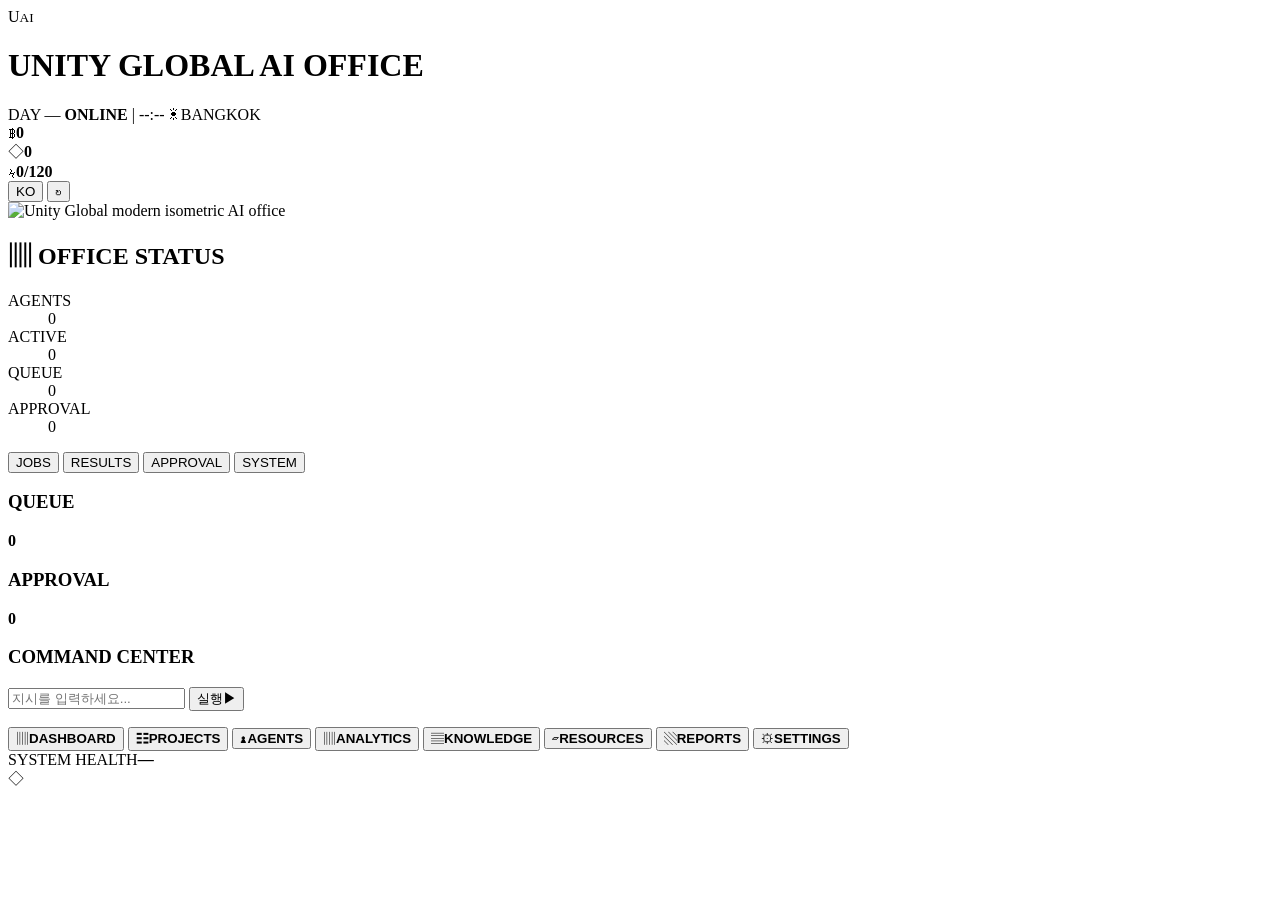
==== unity-ai-office-v2/index.html @ 12013faf "Add reference-locked AI Office V2 shell" ====
<!doctype html>
<html lang="ko">
<head>
  <meta charset="utf-8">
  <meta name="viewport" content="width=device-width,initial-scale=1,viewport-fit=cover">
  <title>Unity Global AI Office</title>
  <meta name="description" content="Unity Global AI Office operations dashboard">
  <link rel="stylesheet" href="./styles.css">
</head>
<body>
  <main id="appShell" class="app-shell" aria-label="Unity Global AI Office">
    <header class="top-header frame-panel">
      <div class="brand-block">
        <div class="brand-emblem" aria-hidden="true"><span>U</span><small>AI</small></div>
        <div class="brand-copy">
          <h1>UNITY GLOBAL AI OFFICE</h1>
          <div class="runtime-line">
            <span id="dayCount">DAY —</span>
            <span class="online-dot"></span>
            <strong id="onlineText">ONLINE</strong>
            <span class="separator">|</span>
            <span id="clockText">--:--</span>
            <span class="location-icon">☀</span>
            <span>BANGKOK</span>
          </div>
        </div>
      </div>
      <div class="resource-bar" aria-label="운영 상태 요약">
        <div class="resource-item" title="오늘 예상 AI 비용"><span class="resource-icon coin">฿</span><strong id="costValue">0</strong></div>
        <div class="resource-item" title="승인 대기"><span class="resource-icon diamond">◇</span><strong id="approvalResource">0</strong></div>
        <div class="resource-item" title="스케줄러 상태"><span class="resource-icon energy">ϟ</span><strong id="energyValue">0/120</strong></div>
        <button id="languageButton" class="icon-button" type="button" aria-label="언어 전환">KO</button>
        <button id="refreshButton" class="icon-button" type="button" aria-label="새로고침">↻</button>
      </div>
    </header>
    <section class="main-grid">
      <section class="office-map-panel" aria-label="AI Office map">
        <img class="office-map-image" src="" alt="Unity Global modern isometric AI office">
        <div id="departmentLayer" class="department-layer"></div>
        <div id="officeToast" class="office-toast" hidden></div>
      </section>
      <aside class="right-rail">
        <section class="office-status frame-panel-inner">
          <h2><span aria-hidden="true">▥</span> <span data-i18n="status.title">OFFICE STATUS</span></h2>
          <dl>
            <div><dt data-i18n="status.agents">AGENTS</dt><dd id="agentsCount">0</dd></div>
            <div><dt data-i18n="status.active">ACTIVE</dt><dd id="activeCount" class="value-active">0</dd></div>
            <div><dt data-i18n="status.queue">QUEUE</dt><dd id="queueCount" class="value-queue">0</dd></div>
            <div><dt data-i18n="status.approval">APPROVAL</dt><dd id="approvalCount" class="value-approval">0</dd></div>
          </dl>
        </section>
        <section class="work-panel frame-panel-inner">
          <nav class="work-tabs" aria-label="업무 패널">
            <button class="work-tab active" data-tab="jobs" data-i18n="tabs.jobs">JOBS</button>
            <button class="work-tab" data-tab="results" data-i18n="tabs.results">RESULTS</button>
            <button class="work-tab" data-tab="approval" data-i18n="tabs.approval">APPROVAL</button>
            <button class="work-tab" data-tab="system" data-i18n="tabs.system">SYSTEM</button>
          </nav>
          <div id="tabContent" class="tab-content"></div>
        </section>
        <section class="list-panel queue-panel frame-panel-inner">
          <header><h3 data-i18n="queue.title">QUEUE</h3><strong id="queueTotal">0</strong></header>
          <div id="queueList" class="compact-list"></div>
        </section>
        <section class="list-panel approval-panel frame-panel-inner">
          <header><h3 data-i18n="approval.title">APPROVAL</h3><strong id="approvalTotal">0</strong></header>
          <div id="approvalList" class="compact-list"></div>
        </section>
        <section class="command-center frame-panel-inner">
          <h3 data-i18n="command.title">COMMAND CENTER</h3>
          <form id="commandForm">
            <input id="commandInput" autocomplete="off" data-i18n-placeholder="command.placeholder" placeholder="지시를 입력하세요...">
            <button id="executeButton" type="submit"><span data-i18n="command.execute">실행</span><b>▶</b></button>
          </form>
          <p id="commandFeedback" aria-live="polite"></p>
        </section>
      </aside>
    </section>
    <footer class="bottom-bar frame-panel">
      <nav class="bottom-nav" aria-label="주요 메뉴">
        <button class="nav-item active" data-view="dashboard"><span>▥</span><b data-i18n="nav.dashboard">DASHBOARD</b></button>
        <button class="nav-item" data-view="projects"><span>☷</span><b data-i18n="nav.projects">PROJECTS</b></button>
        <button class="nav-item" data-view="agents"><span>♟</span><b data-i18n="nav.agents">AGENTS</b></button>
        <button class="nav-item" data-view="analytics"><span>▥</span><b data-i18n="nav.analytics">ANALYTICS</b></button>
        <button class="nav-item" data-view="knowledge"><span>▤</span><b data-i18n="nav.knowledge">KNOWLEDGE</b></button>
        <button class="nav-item" data-view="resources"><span>▱</span><b data-i18n="nav.resources">RESOURCES</b></button>
        <button class="nav-item" data-view="reports"><span>▧</span><b data-i18n="nav.reports">REPORTS</b></button>
        <button class="nav-item" data-view="settings"><span>⚙</span><b data-i18n="nav.settings">SETTINGS</b></button>
      </nav>
      <div class="health-box">
        <div><span data-i18n="health.title">SYSTEM HEALTH</span><strong id="healthScore">—</strong></div>
        <div class="health-track"><i id="healthBar"></i></div>
        <span class="health-shield">◇</span>
      </div>
    </footer>
  </main>
  <dialog id="sectionDialog" class="section-dialog">
    <form method="dialog" class="dialog-card frame-panel">
      <button class="dialog-close" value="cancel" aria-label="닫기">×</button>
      <h2 id="dialogTitle"></h2>
      <div id="dialogContent" class="dialog-content"></div>
    </form>
  </dialog>
  <script src="./image-part-1.js"></script><script src="./image-part-2.js"></script><script src="./image-part-3.js"></script><script src="./image-part-4.js"></script><script src="./image-part-5.js"></script><script src="./app.js"></script>
</body>
</html>
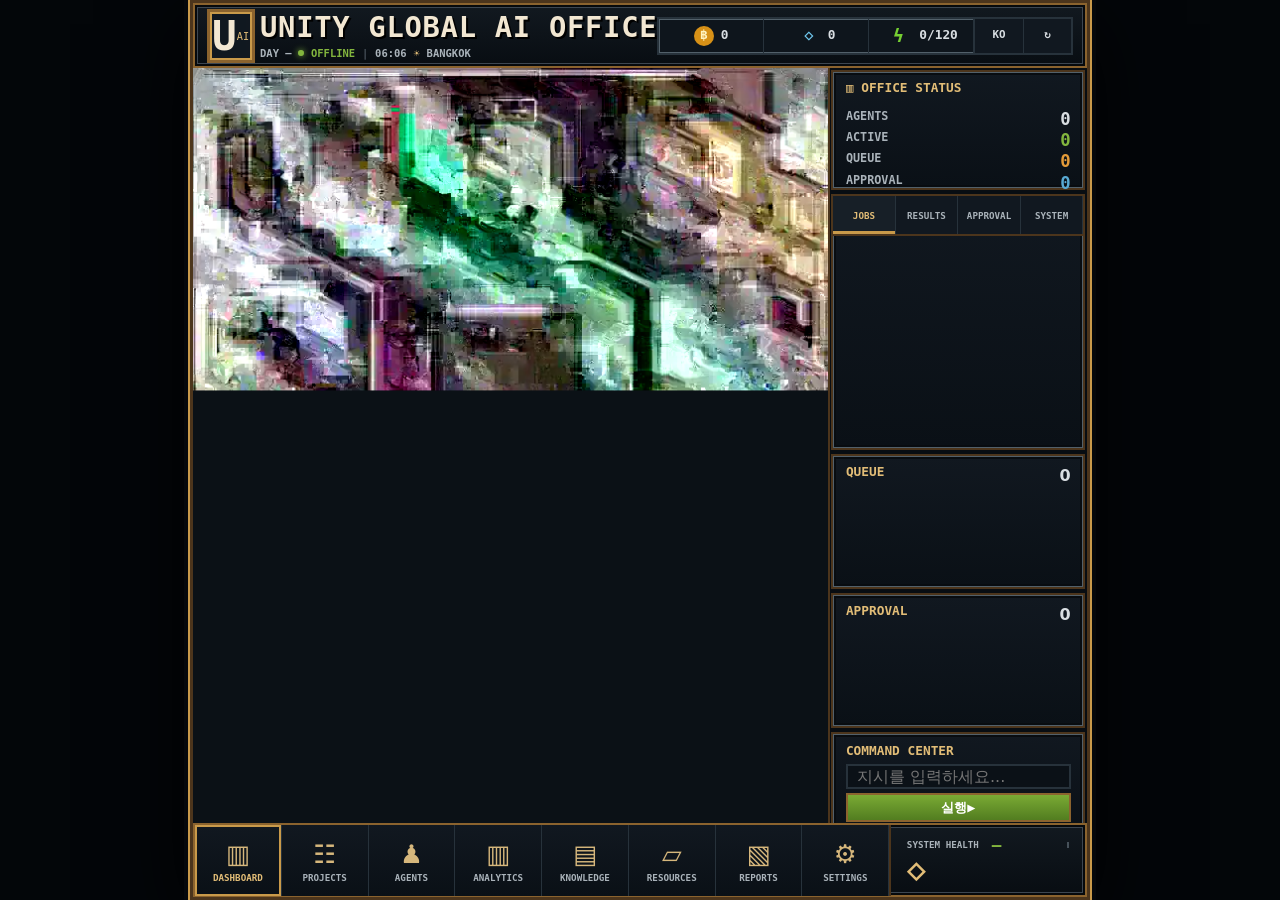
==== commit 519855c5: "Wire verified image and runtime modules into AI Office V2" ====
--- a/unity-ai-office-v2/index.html
+++ b/unity-ai-office-v2/index.html
@@ -15,13 +15,7 @@
         <div class="brand-copy">
           <h1>UNITY GLOBAL AI OFFICE</h1>
           <div class="runtime-line">
-            <span id="dayCount">DAY —</span>
-            <span class="online-dot"></span>
-            <strong id="onlineText">ONLINE</strong>
-            <span class="separator">|</span>
-            <span id="clockText">--:--</span>
-            <span class="location-icon">☀</span>
-            <span>BANGKOK</span>
+            <span id="dayCount">DAY —</span><span class="online-dot"></span><strong id="onlineText">ONLINE</strong><span class="separator">|</span><span id="clockText">--:--</span><span class="location-icon">☀</span><span>BANGKOK</span>
           </div>
         </div>
       </div>
@@ -29,78 +23,22 @@
         <div class="resource-item" title="오늘 예상 AI 비용"><span class="resource-icon coin">฿</span><strong id="costValue">0</strong></div>
         <div class="resource-item" title="승인 대기"><span class="resource-icon diamond">◇</span><strong id="approvalResource">0</strong></div>
         <div class="resource-item" title="스케줄러 상태"><span class="resource-icon energy">ϟ</span><strong id="energyValue">0/120</strong></div>
-        <button id="languageButton" class="icon-button" type="button" aria-label="언어 전환">KO</button>
-        <button id="refreshButton" class="icon-button" type="button" aria-label="새로고침">↻</button>
+        <button id="languageButton" class="icon-button" type="button" aria-label="언어 전환">KO</button><button id="refreshButton" class="icon-button" type="button" aria-label="새로고침">↻</button>
       </div>
     </header>
     <section class="main-grid">
-      <section class="office-map-panel" aria-label="AI Office map">
-        <img class="office-map-image" src="" alt="Unity Global modern isometric AI office">
-        <div id="departmentLayer" class="department-layer"></div>
-        <div id="officeToast" class="office-toast" hidden></div>
-      </section>
+      <section class="office-map-panel" aria-label="AI Office map"><img class="office-map-image" src="" alt="Unity Global modern isometric AI office"><div id="departmentLayer" class="department-layer"></div><div id="officeToast" class="office-toast" hidden></div></section>
       <aside class="right-rail">
-        <section class="office-status frame-panel-inner">
-          <h2><span aria-hidden="true">▥</span> <span data-i18n="status.title">OFFICE STATUS</span></h2>
-          <dl>
-            <div><dt data-i18n="status.agents">AGENTS</dt><dd id="agentsCount">0</dd></div>
-            <div><dt data-i18n="status.active">ACTIVE</dt><dd id="activeCount" class="value-active">0</dd></div>
-            <div><dt data-i18n="status.queue">QUEUE</dt><dd id="queueCount" class="value-queue">0</dd></div>
-            <div><dt data-i18n="status.approval">APPROVAL</dt><dd id="approvalCount" class="value-approval">0</dd></div>
-          </dl>
-        </section>
-        <section class="work-panel frame-panel-inner">
-          <nav class="work-tabs" aria-label="업무 패널">
-            <button class="work-tab active" data-tab="jobs" data-i18n="tabs.jobs">JOBS</button>
-            <button class="work-tab" data-tab="results" data-i18n="tabs.results">RESULTS</button>
-            <button class="work-tab" data-tab="approval" data-i18n="tabs.approval">APPROVAL</button>
-            <button class="work-tab" data-tab="system" data-i18n="tabs.system">SYSTEM</button>
-          </nav>
-          <div id="tabContent" class="tab-content"></div>
-        </section>
-        <section class="list-panel queue-panel frame-panel-inner">
-          <header><h3 data-i18n="queue.title">QUEUE</h3><strong id="queueTotal">0</strong></header>
-          <div id="queueList" class="compact-list"></div>
-        </section>
-        <section class="list-panel approval-panel frame-panel-inner">
-          <header><h3 data-i18n="approval.title">APPROVAL</h3><strong id="approvalTotal">0</strong></header>
-          <div id="approvalList" class="compact-list"></div>
-        </section>
-        <section class="command-center frame-panel-inner">
-          <h3 data-i18n="command.title">COMMAND CENTER</h3>
-          <form id="commandForm">
-            <input id="commandInput" autocomplete="off" data-i18n-placeholder="command.placeholder" placeholder="지시를 입력하세요...">
-            <button id="executeButton" type="submit"><span data-i18n="command.execute">실행</span><b>▶</b></button>
-          </form>
-          <p id="commandFeedback" aria-live="polite"></p>
-        </section>
+        <section class="office-status frame-panel-inner"><h2><span aria-hidden="true">▥</span> <span data-i18n="status.title">OFFICE STATUS</span></h2><dl><div><dt data-i18n="status.agents">AGENTS</dt><dd id="agentsCount">0</dd></div><div><dt data-i18n="status.active">ACTIVE</dt><dd id="activeCount" class="value-active">0</dd></div><div><dt data-i18n="status.queue">QUEUE</dt><dd id="queueCount" class="value-queue">0</dd></div><div><dt data-i18n="status.approval">APPROVAL</dt><dd id="approvalCount" class="value-approval">0</dd></div></dl></section>
+        <section class="work-panel frame-panel-inner"><nav class="work-tabs" aria-label="업무 패널"><button class="work-tab active" data-tab="jobs" data-i18n="tabs.jobs">JOBS</button><button class="work-tab" data-tab="results" data-i18n="tabs.results">RESULTS</button><button class="work-tab" data-tab="approval" data-i18n="tabs.approval">APPROVAL</button><button class="work-tab" data-tab="system" data-i18n="tabs.system">SYSTEM</button></nav><div id="tabContent" class="tab-content"></div></section>
+        <section class="list-panel queue-panel frame-panel-inner"><header><h3 data-i18n="queue.title">QUEUE</h3><strong id="queueTotal">0</strong></header><div id="queueList" class="compact-list"></div></section>
+        <section class="list-panel approval-panel frame-panel-inner"><header><h3 data-i18n="approval.title">APPROVAL</h3><strong id="approvalTotal">0</strong></header><div id="approvalList" class="compact-list"></div></section>
+        <section class="command-center frame-panel-inner"><h3 data-i18n="command.title">COMMAND CENTER</h3><form id="commandForm"><input id="commandInput" autocomplete="off" data-i18n-placeholder="command.placeholder" placeholder="지시를 입력하세요..."><button id="executeButton" type="submit"><span data-i18n="command.execute">실행</span><b>▶</b></button></form><p id="commandFeedback" aria-live="polite"></p></section>
       </aside>
     </section>
-    <footer class="bottom-bar frame-panel">
-      <nav class="bottom-nav" aria-label="주요 메뉴">
-        <button class="nav-item active" data-view="dashboard"><span>▥</span><b data-i18n="nav.dashboard">DASHBOARD</b></button>
-        <button class="nav-item" data-view="projects"><span>☷</span><b data-i18n="nav.projects">PROJECTS</b></button>
-        <button class="nav-item" data-view="agents"><span>♟</span><b data-i18n="nav.agents">AGENTS</b></button>
-        <button class="nav-item" data-view="analytics"><span>▥</span><b data-i18n="nav.analytics">ANALYTICS</b></button>
-        <button class="nav-item" data-view="knowledge"><span>▤</span><b data-i18n="nav.knowledge">KNOWLEDGE</b></button>
-        <button class="nav-item" data-view="resources"><span>▱</span><b data-i18n="nav.resources">RESOURCES</b></button>
-        <button class="nav-item" data-view="reports"><span>▧</span><b data-i18n="nav.reports">REPORTS</b></button>
-        <button class="nav-item" data-view="settings"><span>⚙</span><b data-i18n="nav.settings">SETTINGS</b></button>
-      </nav>
-      <div class="health-box">
-        <div><span data-i18n="health.title">SYSTEM HEALTH</span><strong id="healthScore">—</strong></div>
-        <div class="health-track"><i id="healthBar"></i></div>
-        <span class="health-shield">◇</span>
-      </div>
-    </footer>
+    <footer class="bottom-bar frame-panel"><nav class="bottom-nav" aria-label="주요 메뉴"><button class="nav-item active" data-view="dashboard"><span>▥</span><b data-i18n="nav.dashboard">DASHBOARD</b></button><button class="nav-item" data-view="projects"><span>☷</span><b data-i18n="nav.projects">PROJECTS</b></button><button class="nav-item" data-view="agents"><span>♟</span><b data-i18n="nav.agents">AGENTS</b></button><button class="nav-item" data-view="analytics"><span>▥</span><b data-i18n="nav.analytics">ANALYTICS</b></button><button class="nav-item" data-view="knowledge"><span>▤</span><b data-i18n="nav.knowledge">KNOWLEDGE</b></button><button class="nav-item" data-view="resources"><span>▱</span><b data-i18n="nav.resources">RESOURCES</b></button><button class="nav-item" data-view="reports"><span>▧</span><b data-i18n="nav.reports">REPORTS</b></button><button class="nav-item" data-view="settings"><span>⚙</span><b data-i18n="nav.settings">SETTINGS</b></button></nav><div class="health-box"><div><span data-i18n="health.title">SYSTEM HEALTH</span><strong id="healthScore">—</strong></div><div class="health-track"><i id="healthBar"></i></div><span class="health-shield">◇</span></div></footer>
   </main>
-  <dialog id="sectionDialog" class="section-dialog">
-    <form method="dialog" class="dialog-card frame-panel">
-      <button class="dialog-close" value="cancel" aria-label="닫기">×</button>
-      <h2 id="dialogTitle"></h2>
-      <div id="dialogContent" class="dialog-content"></div>
-    </form>
-  </dialog>
-  <script src="./image-part-1.js"></script><script src="./image-part-2.js"></script><script src="./image-part-3.js"></script><script src="./image-part-4.js"></script><script src="./image-part-5.js"></script><script src="./app.js"></script>
+  <dialog id="sectionDialog" class="section-dialog"><form method="dialog" class="dialog-card frame-panel"><button class="dialog-close" value="cancel" aria-label="닫기">×</button><h2 id="dialogTitle"></h2><div id="dialogContent" class="dialog-content"></div></form></dialog>
+  <script src="./image-part-1.js"></script><script src="./image-part-2.js"></script><script src="./image-part-3.js"></script><script src="./image-part-4.js"></script><script src="./app-a.js"></script><script src="./app-b.js"></script><script src="./app-c.js"></script>
 </body>
 </html>
--- a/unity-ai-office-v2/styles.css
+++ b/unity-ai-office-v2/styles.css
@@ -0,0 +1 @@
+:root{--ug-bg-950:#070b10;--ug-bg-900:#0c1218;--ug-surface-850:#111820;--ug-surface-800:#17212b;--ug-surface-700:#202c37;--ug-line-dark:#27323b;--ug-line-mid:#52606a;--ug-gold-500:#c99a4a;--ug-gold-400:#e2bd77;--ug-bronze-600:#8b632e;--ug-bronze-800:#4c351c;--ug-active:#83b63e;--ug-queue:#e49b39;--ug-approval:#58a9d3;--ug-danger:#d65b50;--ug-complete:#49b8a8;--ug-info:#5c8fc7;--ug-text-100:#f2e7d2;--ug-text-200:#d9dee2;--ug-text-400:#aab3ba;--ug-text-600:#747f88;--ug-font-display:"Silkscreen","Pixelify Sans",ui-monospace,monospace;--ug-font-body-ko:"Noto Sans KR","Pretendard",system-ui,sans-serif;--ug-font-body-th:"Noto Sans Thai",Tahoma,system-ui,sans-serif;--ug-font-mono:"Roboto Mono",ui-monospace,monospace}*{box-sizing:border-box}html,body{margin:0;width:100%;height:100%;background:#030609;color:var(--ug-text-200);overflow:hidden}body{display:grid;place-items:center;font-family:var(--ug-font-body-ko)}button,input{font:inherit}button{cursor:pointer}.app-shell{width:min(100vw,100vh);height:min(100vw,100vh);aspect-ratio:1/1;display:grid;grid-template-rows:7.3% 84.4% 8.3%;background:var(--ug-bg-950);border:3px solid var(--ug-bronze-800);box-shadow:0 0 0 2px var(--ug-gold-500),0 0 0 6px #05080b,0 24px 80px #000;overflow:hidden}.frame-panel{background:linear-gradient(180deg,#121920,#080d12);border:2px solid var(--ug-bronze-600);box-shadow:inset 0 0 0 2px #06090c,inset 0 0 0 3px #3d4650}.frame-panel-inner{background:linear-gradient(180deg,var(--ug-surface-850),#0a1016);border:2px solid var(--ug-bronze-800);box-shadow:inset 0 0 0 1px var(--ug-line-mid),inset 0 0 0 3px #080c10}.top-header{display:flex;align-items:center;justify-content:space-between;padding:0 1.3%;min-width:0}.brand-block{display:flex;align-items:center;gap:1.2%;min-width:0}.brand-emblem{width:clamp(44px,5.5vw,78px);aspect-ratio:1;border:3px solid var(--ug-bronze-600);box-shadow:inset 0 0 0 2px var(--ug-gold-500),inset 0 0 0 6px #111820;display:flex;align-items:center;justify-content:center;color:var(--ug-text-100);font-family:var(--ug-font-display);background:#101820}.brand-emblem span{font-size:clamp(22px,3.2vw,50px);font-weight:900}.brand-emblem small{font-size:clamp(6px,.8vw,12px);color:var(--ug-gold-400)}.brand-copy h1{margin:0;color:var(--ug-text-100);font:800 clamp(16px,2.25vw,38px)/1 var(--ug-font-display);letter-spacing:.025em;white-space:nowrap;text-shadow:2px 2px #000}.runtime-line{display:flex;align-items:center;gap:.65em;margin-top:.55em;color:var(--ug-text-400);font:700 clamp(7px,.82vw,13px)/1 var(--ug-font-display);white-space:nowrap}.runtime-line strong{color:var(--ug-active)}.online-dot{width:.55em;height:.55em;background:var(--ug-active);border-radius:50%;box-shadow:0 0 6px var(--ug-active)}.separator{color:#4b555e}.location-icon{color:var(--ug-gold-400)}.resource-bar{display:flex;align-items:center;height:62%;border:2px solid var(--ug-line-dark);box-shadow:inset 0 0 0 1px var(--ug-line-mid);background:#0e151c}.resource-item{height:100%;min-width:clamp(70px,8.2vw,128px);display:flex;align-items:center;justify-content:center;gap:.55em;padding:0 .7em;border-right:1px solid var(--ug-line-dark);font:800 clamp(8px,1vw,16px)/1 var(--ug-font-mono)}.resource-icon{width:1.55em;height:1.55em;display:grid;place-items:center;border-radius:50%;font-weight:900}.coin{background:#d79117;color:#fff4c2}.diamond{color:#70c9f0;font-size:1.2em}.energy{color:#75cf32;font-size:1.4em}.icon-button{height:100%;min-width:clamp(36px,3.8vw,58px);border:0;border-left:1px solid var(--ug-line-dark);background:#111820;color:var(--ug-text-200);font:800 clamp(7px,.85vw,13px)/1 var(--ug-font-display)}.main-grid{display:grid;grid-template-columns:71.2% 28.8%;min-height:0}.office-map-panel{position:relative;overflow:hidden;background:#0b1116;border-right:2px solid var(--ug-bronze-800)}.office-map-image{width:100%;height:100%;object-fit:cover;display:block}.department-layer{position:absolute;inset:0}.department-hotspot{position:absolute;transform:translate(-50%,-50%);width:7.4%;aspect-ratio:1;border:0;background:transparent;border-radius:50%}.department-hotspot:after{content:"";position:absolute;right:8%;bottom:8%;width:12%;min-width:7px;aspect-ratio:1;border-radius:50%;background:var(--status-color,var(--ug-active));opacity:0;box-shadow:0 0 0 1px rgba(255,255,255,.55),0 0 7px var(--status-color,var(--ug-active))}.department-hotspot:hover:after,.department-hotspot.active:after{opacity:.9}.department-hotspot.queued{--status-color:var(--ug-queue)}.department-hotspot.waiting_approval{--status-color:var(--ug-approval)}.department-hotspot.blocked{--status-color:var(--ug-danger)}.office-toast{position:absolute;left:50%;bottom:2%;transform:translateX(-50%);padding:.65em 1.2em;border:2px solid var(--ug-bronze-600);background:#101820;color:var(--ug-text-100);font:800 clamp(8px,.9vw,14px)/1 var(--ug-font-display)}.right-rail{display:grid;grid-template-rows:16% 34% 18% 18% 14%;gap:.55%;padding:.65%;background:#080d12;min-height:0}.office-status{padding:4% 5%}.office-status h2,.list-panel h3,.command-center h3{margin:0;color:var(--ug-gold-400);font:800 clamp(8px,1vw,16px)/1 var(--ug-font-display)}.office-status dl{margin:7% 0 0;display:grid;gap:6%}.office-status dl div{display:flex;justify-content:space-between}.office-status dt{font:700 clamp(7px,.92vw,14px)/1 var(--ug-font-display);color:var(--ug-text-400)}.office-status dd{margin:0;font:800 clamp(10px,1.35vw,21px)/1 var(--ug-font-mono)}.value-active{color:var(--ug-active)!important}.value-queue{color:var(--ug-queue)!important}.value-approval{color:var(--ug-approval)!important}.work-panel{display:flex;flex-direction:column;min-height:0}.work-tabs{height:16%;display:grid;grid-template-columns:repeat(4,1fr);border-bottom:2px solid var(--ug-bronze-800)}.work-tab{border:0;border-right:1px solid var(--ug-line-dark);background:#111820;color:var(--ug-text-400);font:700 clamp(6px,.72vw,11px)/1 var(--ug-font-display)}.work-tab.active{color:var(--ug-gold-400);background:#171f27;box-shadow:inset 0 -3px var(--ug-gold-500)}.tab-content{flex:1;min-height:0;overflow:auto;padding:5%}.job-detail{height:100%;display:flex;flex-direction:column;gap:3%}.job-header{display:flex;justify-content:space-between;gap:4%}.job-header h3{margin:0;color:var(--ug-text-100);font:700 clamp(10px,1.25vw,20px)/1.25 var(--ug-font-body-ko)}.status-badge{padding:.35em .6em;border:1px solid currentColor;font:800 clamp(6px,.68vw,11px)/1 var(--ug-font-display)}.status-badge.active,.status-badge.working{color:var(--ug-active)}.status-badge.queued{color:var(--ug-queue)}.status-badge.waiting_approval{color:var(--ug-approval)}.status-badge.blocked,.status-badge.failed{color:var(--ug-danger)}.job-grid{display:grid;grid-template-columns:auto 1fr;gap:.32em .8em;font-size:clamp(8px,.82vw,13px)}.job-grid dt{color:var(--ug-text-400)}.job-grid dd{margin:0}.job-description{margin:0;font-size:clamp(8px,.82vw,13px);line-height:1.45;color:var(--ug-text-400);display:-webkit-box;-webkit-line-clamp:3;-webkit-box-orient:vertical;overflow:hidden}.progress-row{margin-top:auto}.progress-label{display:flex;justify-content:space-between;color:var(--ug-text-400);font-size:clamp(7px,.72vw,11px)}.progress-track{height:clamp(5px,.55vw,9px);margin-top:2%;background:#222d34;border:1px solid #44505a}.progress-track i{display:block;height:100%;background:var(--ug-active)}.empty-state{height:100%;display:grid;place-items:center;color:var(--ug-text-600)}.list-panel{padding:4% 5%;min-height:0}.list-panel header{display:flex;justify-content:space-between}.compact-list{margin-top:4%;display:grid;gap:3%;overflow:hidden}.compact-row{display:grid;grid-template-columns:auto 1fr;gap:.7em;width:100%;border:0;background:transparent;padding:1.5% 0;color:var(--ug-text-400);font-size:clamp(7px,.76vw,12px);text-align:left;white-space:nowrap}.compact-row span{overflow:hidden;text-overflow:ellipsis}.command-center{padding:4% 5%;min-height:0}.command-center form{height:72%;display:grid;grid-template-rows:42% 50%;gap:8%;margin-top:3%}.command-center input{width:100%;border:2px solid var(--ug-line-dark);background:#0b1117;color:var(--ug-text-200);padding:0 4%}.command-center button{border:2px solid var(--ug-bronze-600);background:linear-gradient(#7aaa34,#527d20);color:#fff;font:800 clamp(9px,1.05vw,17px)/1 var(--ug-font-display)}.bottom-bar{display:grid;grid-template-columns:78% 22%}.bottom-nav{display:grid;grid-template-columns:repeat(8,1fr)}.nav-item{border:0;border-right:1px solid var(--ug-line-dark);background:linear-gradient(#111820,#0a1016);color:var(--ug-text-400);display:flex;flex-direction:column;align-items:center;justify-content:center;gap:6%}.nav-item span{color:#d6b77c;font-size:clamp(14px,2vw,30px)}.nav-item b{font:700 clamp(6px,.72vw,11px)/1 var(--ug-font-display)}.nav-item.active{color:var(--ug-gold-400);box-shadow:inset 0 0 0 2px var(--ug-gold-500)}.health-box{display:grid;grid-template-columns:1fr auto;grid-template-rows:1fr auto;align-items:center;padding:6% 8%;border-left:2px solid var(--ug-bronze-800)}.health-box>div:first-child{display:flex;gap:8%;align-items:center}.health-box span{font:700 clamp(6px,.72vw,11px)/1 var(--ug-font-display);color:var(--ug-text-400)}.health-box strong{color:var(--ug-active);font:800 clamp(10px,1.25vw,20px)/1 var(--ug-font-mono)}.health-track{height:6px;background:#253039;border:1px solid #46515a}.health-track i{display:block;height:100%;background:var(--ug-active)}.health-shield{font-size:clamp(18px,2.5vw,38px)!important;color:var(--ug-gold-400)!important}.section-dialog{width:min(72vw,900px);max-height:76vh;border:0;background:transparent}.section-dialog::backdrop{background:rgba(0,0,0,.72)}.dialog-card{position:relative;margin:0;padding:28px;max-height:76vh;overflow:auto;color:var(--ug-text-200)}.dialog-card h2{margin:0 40px 22px 0;color:var(--ug-gold-400);font-family:var(--ug-font-display)}.dialog-close{position:absolute;right:14px;top:14px;width:32px;height:32px;border:1px solid var(--ug-line-mid);background:#111820;color:var(--ug-text-200)}.dialog-grid{display:grid;grid-template-columns:repeat(3,1fr);gap:12px}.dialog-stat,.dialog-row{padding:14px;border:1px solid var(--ug-line-dark);background:#0c1319}.dialog-stat span,.dialog-row small{display:block;color:var(--ug-text-600);font-size:11px}.dialog-stat strong{display:block;margin-top:7px;color:var(--ug-gold-400);font:800 22px/1 var(--ug-font-mono)}.dialog-list{display:grid;gap:8px}.dialog-row strong{display:block;margin-bottom:5px}.job-actions{display:flex;gap:8px;justify-content:flex-end;margin-top:8px;flex-wrap:wrap}.action-button{border:1px solid var(--ug-line-mid);background:#151e27;color:var(--ug-text-200);padding:7px 10px;font:800 clamp(6px,.7vw,11px)/1 var(--ug-font-display)}.action-button.approve{border-color:var(--ug-active);color:var(--ug-active)}.action-button.reject{border-color:var(--ug-danger);color:var(--ug-danger)}.action-button.retry{border-color:var(--ug-queue);color:var(--ug-queue)}.dialog-job{width:100%;text-align:left;color:var(--ug-text-200)}.toast-show{animation:toast 3s both}@keyframes toast{0%,100%{opacity:0;transform:translate(-50%,8px)}10%,85%{opacity:1;transform:translate(-50%,0)}}@media(max-aspect-ratio:1/1){.app-shell{width:100vw;height:100vw}}@media(min-aspect-ratio:1/1){.app-shell{width:100vh;height:100vh}}@media(max-width:760px){html,body{overflow:auto}.app-shell{width:100%;height:auto;min-height:100vh;aspect-ratio:auto;grid-template-rows:auto auto 74px}.top-header{min-height:74px}.resource-item:nth-child(-n+2){display:none}.main-grid{grid-template-columns:1fr}.office-map-panel{aspect-ratio:1086/1298}.right-rail{min-height:900px;grid-template-rows:160px 320px 150px 150px 120px}.bottom-bar{position:sticky;bottom:0;grid-template-columns:1fr}.health-box{display:none}.nav-item b{font-size:7px}.section-dialog{width:94vw}}
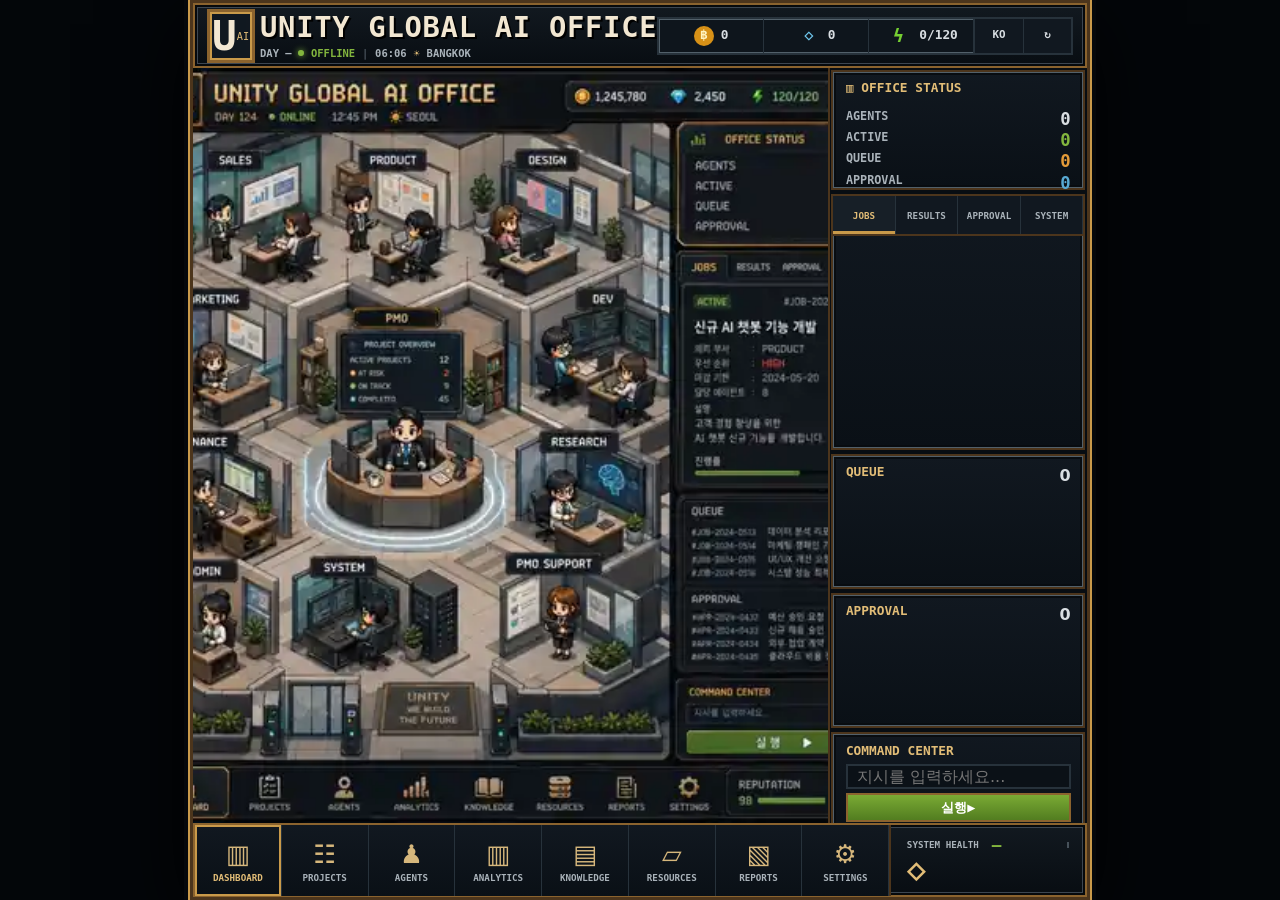
==== commit a6687ede: "Use verified eight-part office image in AI Office V2" ====
--- a/unity-ai-office-v2/index.html
+++ b/unity-ai-office-v2/index.html
@@ -39,6 +39,6 @@
     <footer class="bottom-bar frame-panel"><nav class="bottom-nav" aria-label="주요 메뉴"><button class="nav-item active" data-view="dashboard"><span>▥</span><b data-i18n="nav.dashboard">DASHBOARD</b></button><button class="nav-item" data-view="projects"><span>☷</span><b data-i18n="nav.projects">PROJECTS</b></button><button class="nav-item" data-view="agents"><span>♟</span><b data-i18n="nav.agents">AGENTS</b></button><button class="nav-item" data-view="analytics"><span>▥</span><b data-i18n="nav.analytics">ANALYTICS</b></button><button class="nav-item" data-view="knowledge"><span>▤</span><b data-i18n="nav.knowledge">KNOWLEDGE</b></button><button class="nav-item" data-view="resources"><span>▱</span><b data-i18n="nav.resources">RESOURCES</b></button><button class="nav-item" data-view="reports"><span>▧</span><b data-i18n="nav.reports">REPORTS</b></button><button class="nav-item" data-view="settings"><span>⚙</span><b data-i18n="nav.settings">SETTINGS</b></button></nav><div class="health-box"><div><span data-i18n="health.title">SYSTEM HEALTH</span><strong id="healthScore">—</strong></div><div class="health-track"><i id="healthBar"></i></div><span class="health-shield">◇</span></div></footer>
   </main>
   <dialog id="sectionDialog" class="section-dialog"><form method="dialog" class="dialog-card frame-panel"><button class="dialog-close" value="cancel" aria-label="닫기">×</button><h2 id="dialogTitle"></h2><div id="dialogContent" class="dialog-content"></div></form></dialog>
-  <script src="./image-part-1.js"></script><script src="./image-part-2.js"></script><script src="./image-part-3.js"></script><script src="./image-part-4.js"></script><script src="./app-a.js"></script><script src="./app-b.js"></script><script src="./app-c.js"></script>
+  <script src="./asset-01.js"></script><script src="./asset-02.js"></script><script src="./asset-03.js"></script><script src="./asset-04.js"></script><script src="./asset-05.js"></script><script src="./asset-06.js"></script><script src="./asset-07.js"></script><script src="./asset-08.js"></script><script src="./app-a.js"></script><script src="./app-b.js"></script><script src="./app-c.js"></script>
 </body>
 </html>
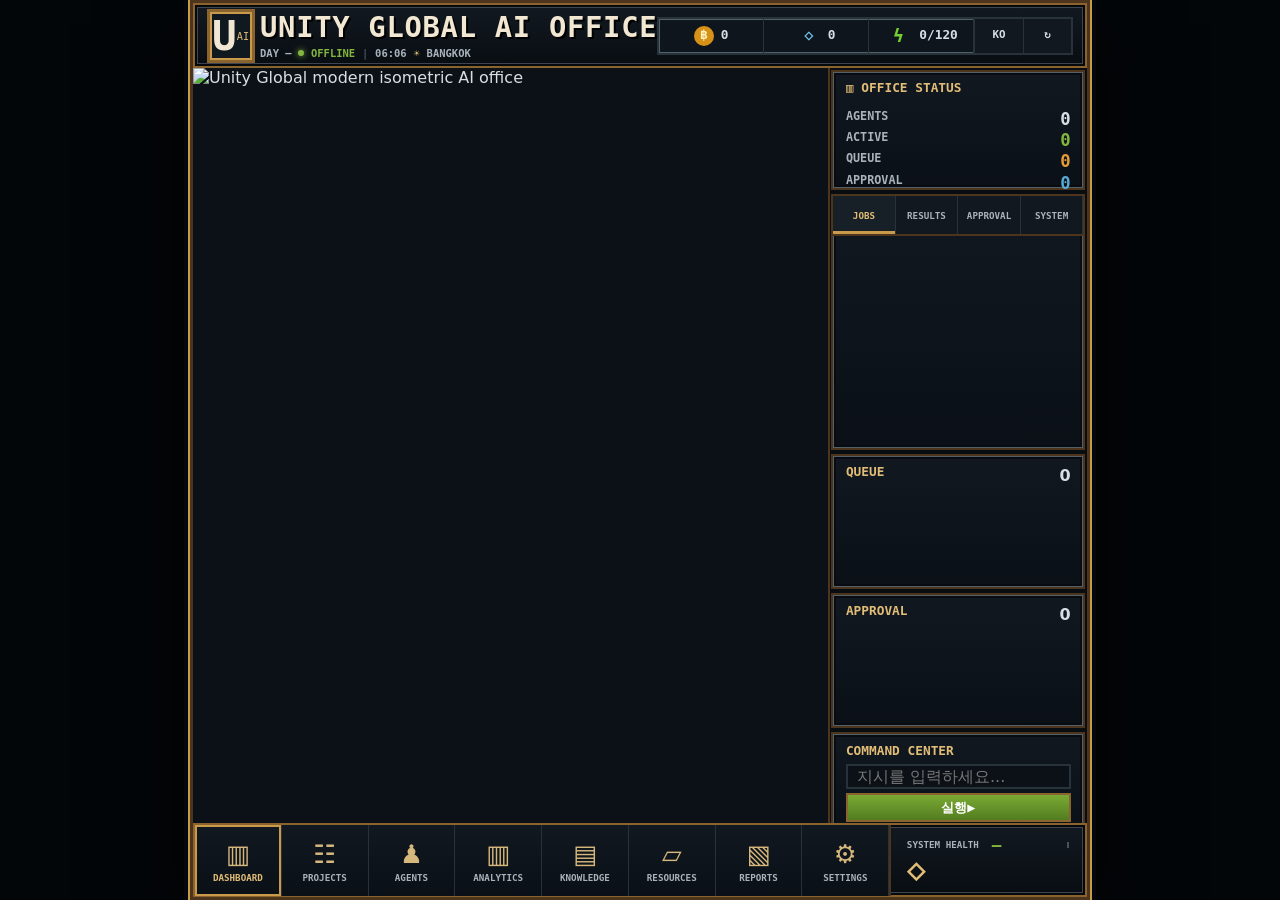
==== commit f1c89084: "Load verified cropped office scene in AI Office V2" ====
--- a/unity-ai-office-v2/index.html
+++ b/unity-ai-office-v2/index.html
@@ -39,6 +39,6 @@
     <footer class="bottom-bar frame-panel"><nav class="bottom-nav" aria-label="주요 메뉴"><button class="nav-item active" data-view="dashboard"><span>▥</span><b data-i18n="nav.dashboard">DASHBOARD</b></button><button class="nav-item" data-view="projects"><span>☷</span><b data-i18n="nav.projects">PROJECTS</b></button><button class="nav-item" data-view="agents"><span>♟</span><b data-i18n="nav.agents">AGENTS</b></button><button class="nav-item" data-view="analytics"><span>▥</span><b data-i18n="nav.analytics">ANALYTICS</b></button><button class="nav-item" data-view="knowledge"><span>▤</span><b data-i18n="nav.knowledge">KNOWLEDGE</b></button><button class="nav-item" data-view="resources"><span>▱</span><b data-i18n="nav.resources">RESOURCES</b></button><button class="nav-item" data-view="reports"><span>▧</span><b data-i18n="nav.reports">REPORTS</b></button><button class="nav-item" data-view="settings"><span>⚙</span><b data-i18n="nav.settings">SETTINGS</b></button></nav><div class="health-box"><div><span data-i18n="health.title">SYSTEM HEALTH</span><strong id="healthScore">—</strong></div><div class="health-track"><i id="healthBar"></i></div><span class="health-shield">◇</span></div></footer>
   </main>
   <dialog id="sectionDialog" class="section-dialog"><form method="dialog" class="dialog-card frame-panel"><button class="dialog-close" value="cancel" aria-label="닫기">×</button><h2 id="dialogTitle"></h2><div id="dialogContent" class="dialog-content"></div></form></dialog>
-  <script src="./asset-01.js"></script><script src="./asset-02.js"></script><script src="./asset-03.js"></script><script src="./asset-04.js"></script><script src="./asset-05.js"></script><script src="./asset-06.js"></script><script src="./asset-07.js"></script><script src="./asset-08.js"></script><script src="./app-a.js"></script><script src="./app-b.js"></script><script src="./app-c.js"></script>
+  <script src="./asset-01.js"></script><script src="./asset-02.js"></script><script src="./asset-03.js"></script><script src="./asset-04.js"></script><script src="./asset-05.js"></script><script src="./asset-06.js"></script><script src="./asset-07.js"></script><script src="./asset-08.js"></script><script src="./crop-init.js"></script><script src="./app-a.js"></script><script src="./app-b.js"></script><script src="./app-c.js"></script>
 </body>
 </html>
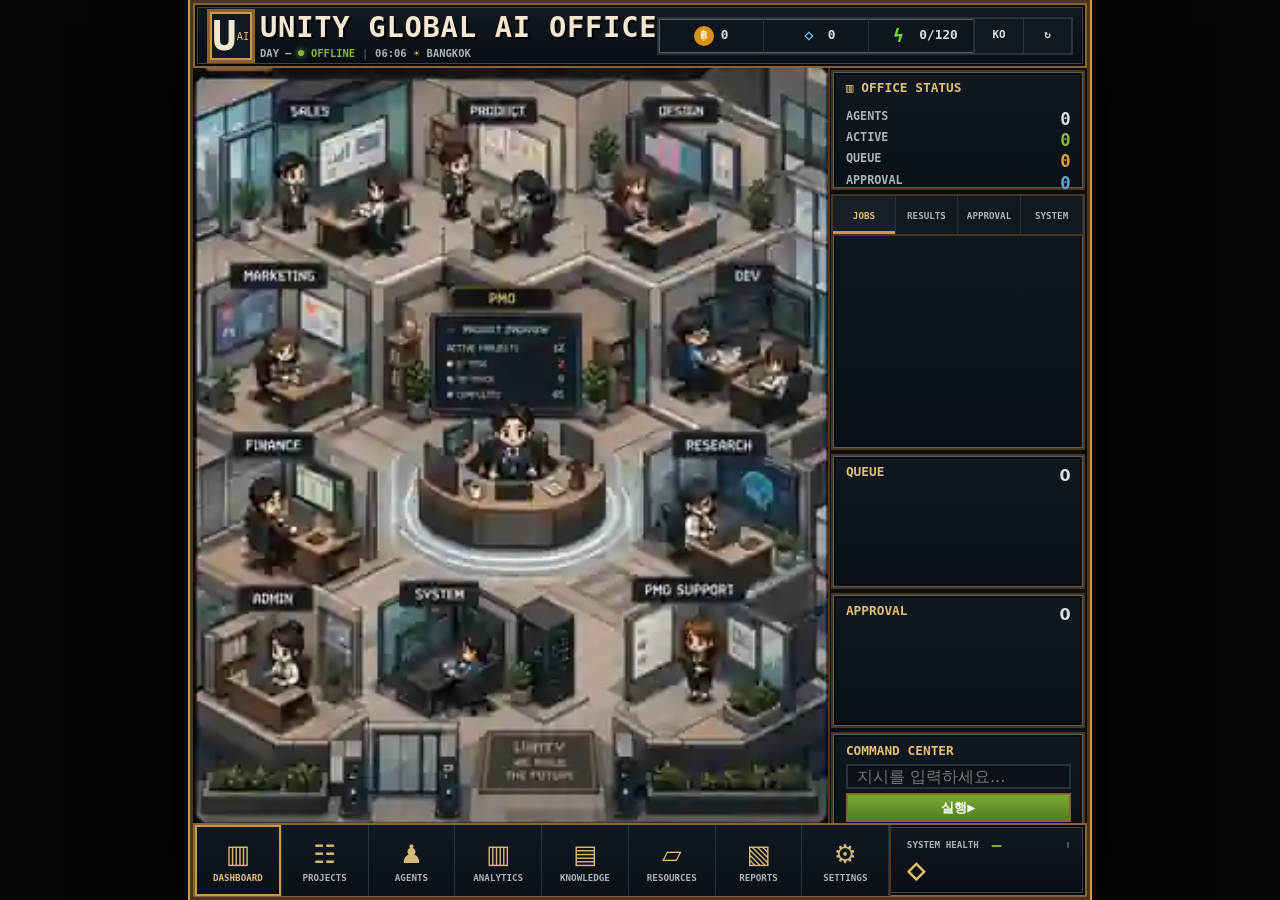
==== commit 8d7dade5: "Activate verified four-part office map v7 asset" ====
--- a/unity-ai-office-v2/index.html
+++ b/unity-ai-office-v2/index.html
@@ -39,6 +39,6 @@
     <footer class="bottom-bar frame-panel"><nav class="bottom-nav" aria-label="주요 메뉴"><button class="nav-item active" data-view="dashboard"><span>▥</span><b data-i18n="nav.dashboard">DASHBOARD</b></button><button class="nav-item" data-view="projects"><span>☷</span><b data-i18n="nav.projects">PROJECTS</b></button><button class="nav-item" data-view="agents"><span>♟</span><b data-i18n="nav.agents">AGENTS</b></button><button class="nav-item" data-view="analytics"><span>▥</span><b data-i18n="nav.analytics">ANALYTICS</b></button><button class="nav-item" data-view="knowledge"><span>▤</span><b data-i18n="nav.knowledge">KNOWLEDGE</b></button><button class="nav-item" data-view="resources"><span>▱</span><b data-i18n="nav.resources">RESOURCES</b></button><button class="nav-item" data-view="reports"><span>▧</span><b data-i18n="nav.reports">REPORTS</b></button><button class="nav-item" data-view="settings"><span>⚙</span><b data-i18n="nav.settings">SETTINGS</b></button></nav><div class="health-box"><div><span data-i18n="health.title">SYSTEM HEALTH</span><strong id="healthScore">—</strong></div><div class="health-track"><i id="healthBar"></i></div><span class="health-shield">◇</span></div></footer>
   </main>
   <dialog id="sectionDialog" class="section-dialog"><form method="dialog" class="dialog-card frame-panel"><button class="dialog-close" value="cancel" aria-label="닫기">×</button><h2 id="dialogTitle"></h2><div id="dialogContent" class="dialog-content"></div></form></dialog>
-  <script src="./asset-01.js"></script><script src="./asset-02.js"></script><script src="./asset-03.js"></script><script src="./asset-04.js"></script><script src="./asset-05.js"></script><script src="./asset-06.js"></script><script src="./asset-07.js"></script><script src="./asset-08.js"></script><script src="./crop-init.js"></script><script src="./app-a.js"></script><script src="./app-b.js"></script><script src="./app-c.js"></script>
+  <script src="./map-v7-01.js"></script><script src="./map-v7-02.js"></script><script src="./map-v7-03.js"></script><script src="./map-v7-04.js"></script><script src="./crop-init.js"></script><script src="./app-a.js"></script><script src="./app-b.js"></script><script src="./app-c.js"></script>
 </body>
 </html>
